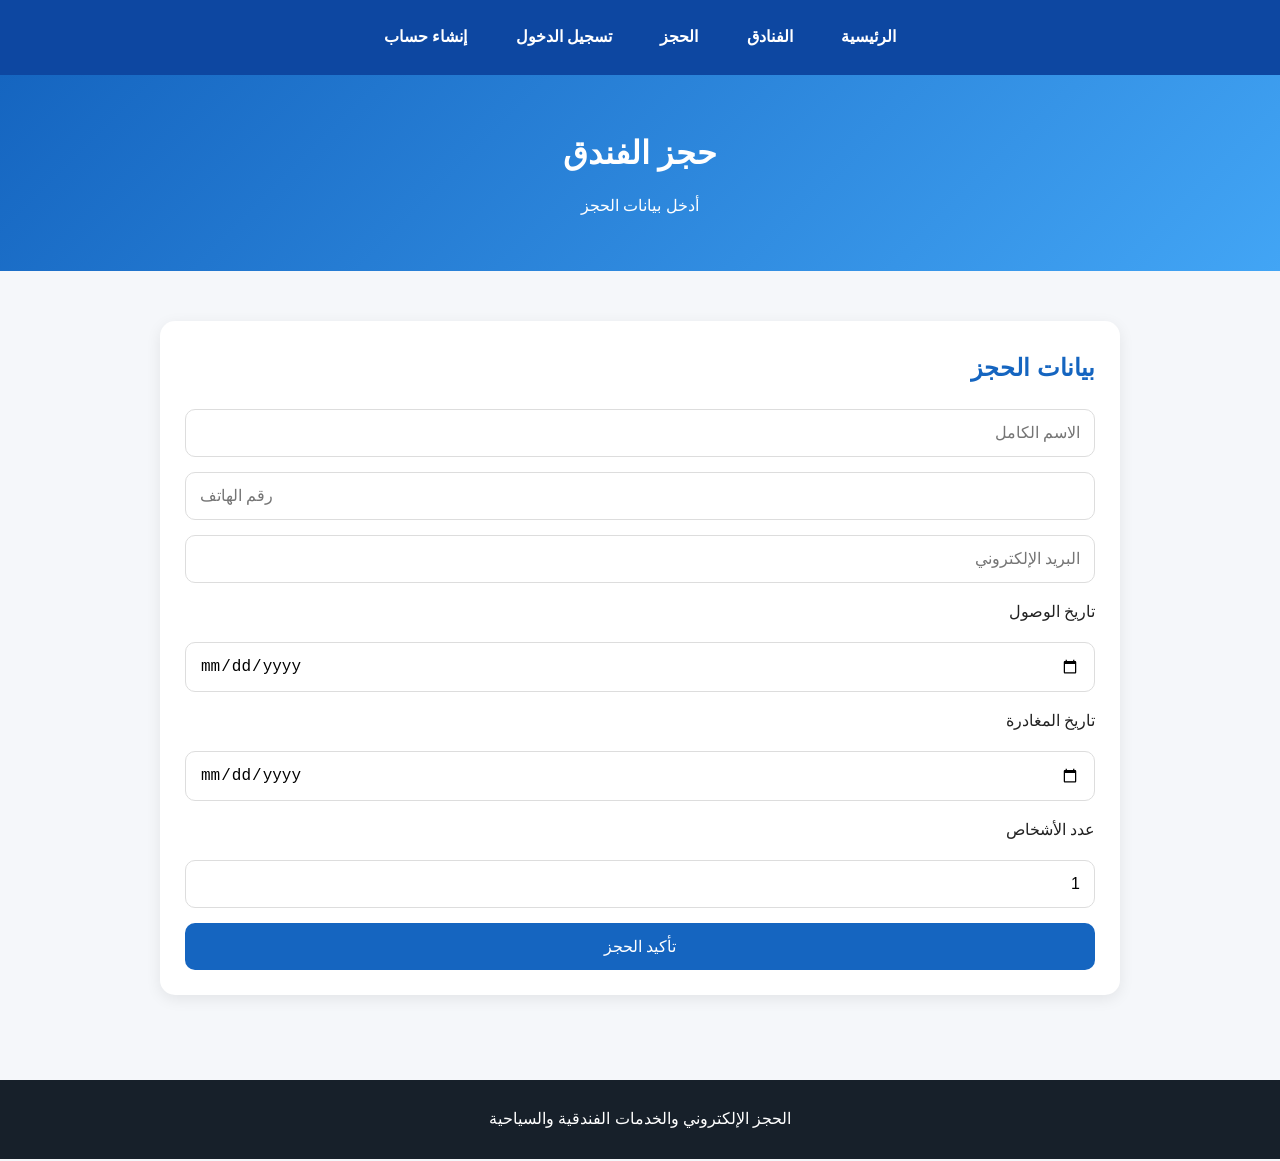
==== booking.html @ fdf69c49 "Rename src/booking.html to booking.html" ====
<!DOCTYPE html>
<html lang="ar" dir="rtl">

<head>
    <meta charset="UTF-8">
    <meta name="viewport" content="width=device-width, initial-scale=1.0">

    <title>حجز الفندق</title>

    <link rel="stylesheet" href="style.css">
</head>

<body>

    <nav>
        <a href="index.html">الرئيسية</a>
        <a href="hotels.html">الفنادق</a>
        <a href="booking.html">الحجز</a>
        <a href="login.html">تسجيل الدخول</a>
        <a href="register.html">إنشاء حساب</a>
    </nav>

    <header>
        <h1>حجز الفندق</h1>
        <p>أدخل بيانات الحجز</p>
    </header>

    <main>

        <section>
            <h2>بيانات الحجز</h2>

            <form>

                <input
                    type="text"
                    placeholder="الاسم الكامل"
                    required
                >

                <input
                    type="tel"
                    placeholder="رقم الهاتف"
                    required
                >

                <input
                    type="email"
                    placeholder="البريد الإلكتروني"
                    required
                >

                <label>تاريخ الوصول</label>

                <input
                    type="date"
                    required
                >

                <label>تاريخ المغادرة</label>

                <input
                    type="date"
                    required
                >

                <label>عدد الأشخاص</label>

                <input
                    type="number"
                    min="1"
                    value="1"
                    required
                >

                <button type="submit">
                    تأكيد الحجز
                </button>

            </form>
        </section>

    </main>

    <footer>
        <p>الحجز الإلكتروني والخدمات الفندقية والسياحية</p>
    </footer>

    <script src="booking.js"></script>

</body>

</html>
---- style.css ----
* {
    box-sizing: border-box;
    margin: 0;
    padding: 0;
}

body {
    font-family: Arial, sans-serif;
    background: #f5f7fa;
    color: #222;
    line-height: 1.8;
}

header {
    background: linear-gradient(135deg, #1565c0, #42a5f5);
    color: white;
    text-align: center;
    padding: 50px 20px;
}

header h1 {
    font-size: 32px;
    margin-bottom: 10px;
}

main {
    max-width: 1000px;
    margin: 30px auto;
    padding: 20px;
}

section {
    background: white;
    padding: 25px;
    margin-bottom: 25px;
    border-radius: 15px;
    box-shadow: 0 4px 15px rgba(0, 0, 0, 0.08);
}

h2 {
    color: #1565c0;
    margin-bottom: 20px;
}

form {
    display: grid;
    gap: 15px;
}

input,
button {
    width: 100%;
    padding: 14px;
    border-radius: 10px;
    font-size: 16px;
}

input {
    border: 1px solid #ddd;
}

button {
    border: none;
    background: #1565c0;
    color: white;
    cursor: pointer;
}

button:hover {
    background: #0d47a1;
}

ul {
    list-style: none;
}

li {
    padding: 12px;
    border-bottom: 1px solid #eee;
}

footer {
    text-align: center;
    background: #17202a;
    color: white;
    padding: 25px;
    margin-top: 40px;
}

@media (max-width: 600px) {
    header h1 {
        font-size: 24px;
    }

    main {
        padding: 10px;
    }
}
nav {
    background: #0d47a1;
    padding: 15px;
    text-align: center;
}

nav a {
    color: white;
    text-decoration: none;
    margin: 0 10px;
    font-weight: bold;
    display: inline-block;
    padding: 8px 12px;
    border-radius: 6px;
}

nav a:hover {
    background: rgba(255, 255, 255, 0.2);
}

@media (max-width: 600px) {

    nav a {
        display: block;
        margin: 5px 0;
    }

}
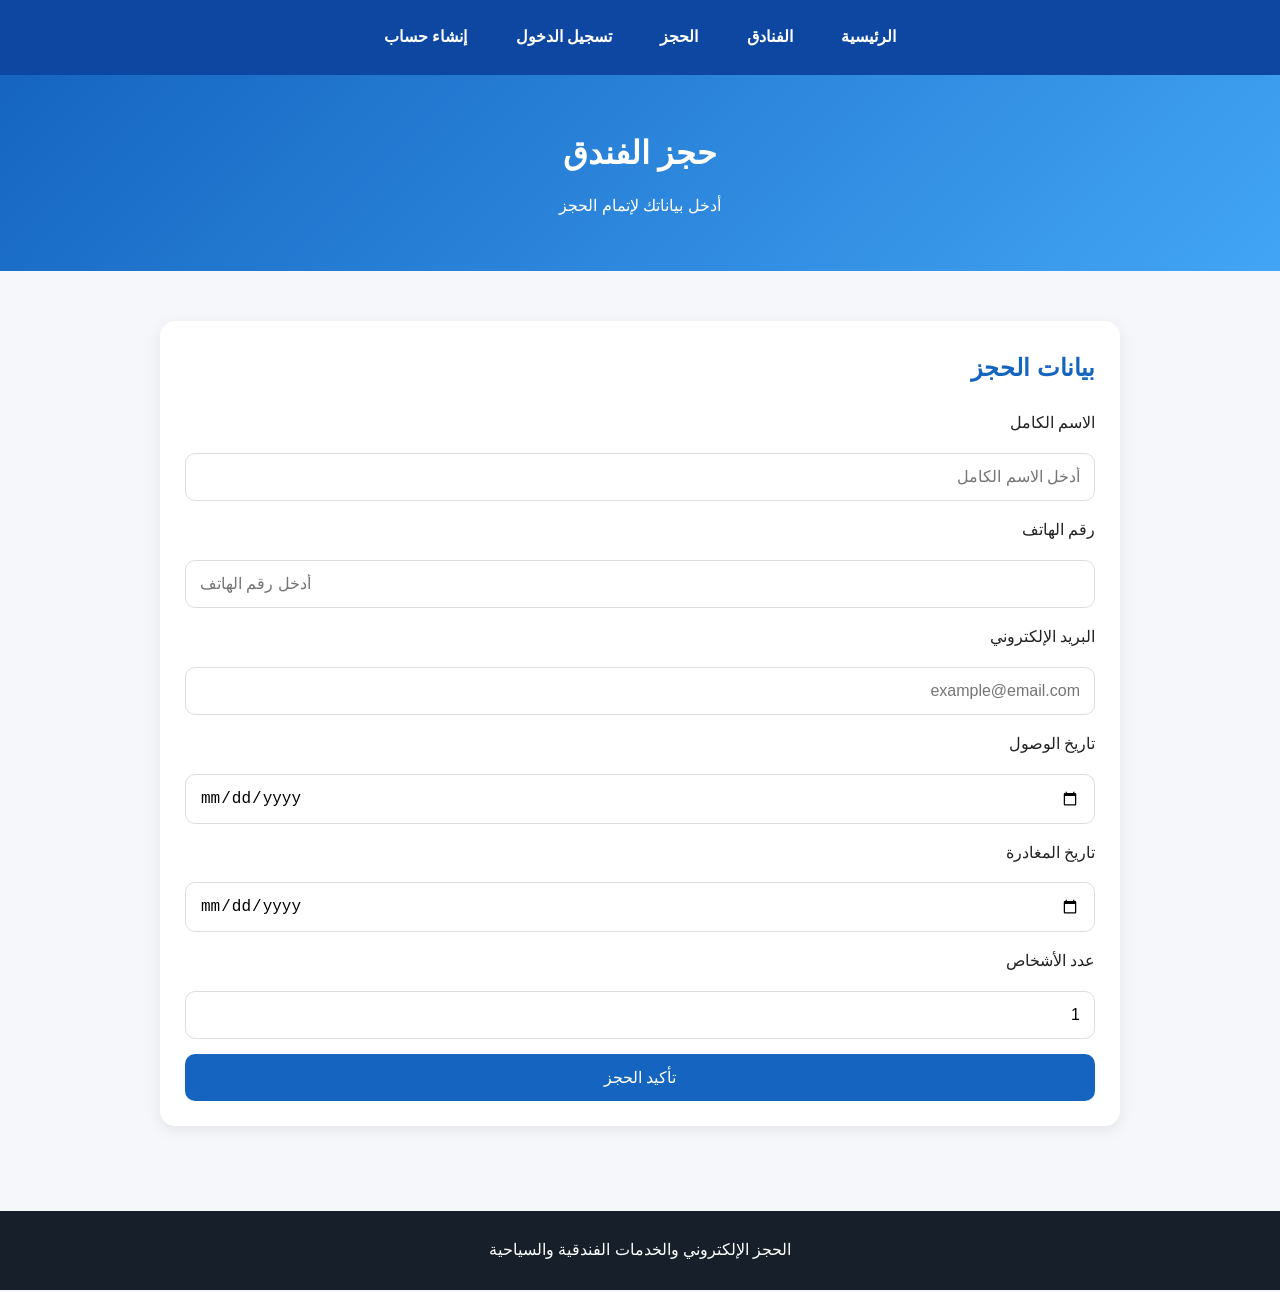
==== commit da02de93: "Update booking form and labels in booking.html" ====
--- a/booking.html
+++ b/booking.html
@@ -5,7 +5,7 @@
     <meta charset="UTF-8">
     <meta name="viewport" content="width=device-width, initial-scale=1.0">
 
-    <title>حجز الفندق</title>
+    <title>حجز الفندق | نزيل</title>
 
     <link rel="stylesheet" href="style.css">
 </head>
@@ -22,52 +22,71 @@
 
     <header>
         <h1>حجز الفندق</h1>
-        <p>أدخل بيانات الحجز</p>
+        <p>أدخل بياناتك لإتمام الحجز</p>
     </header>
 
     <main>
 
         <section>
+
             <h2>بيانات الحجز</h2>
 
-            <form>
+            <form id="bookingForm">
+
+                <label for="fullName">الاسم الكامل</label>
 
                 <input
                     type="text"
-                    placeholder="الاسم الكامل"
+                    id="fullName"
+                    name="fullName"
+                    placeholder="أدخل الاسم الكامل"
                     required
                 >
 
+                <label for="phone">رقم الهاتف</label>
+
                 <input
                     type="tel"
-                    placeholder="رقم الهاتف"
+                    id="phone"
+                    name="phone"
+                    placeholder="أدخل رقم الهاتف"
                     required
                 >
 
+                <label for="email">البريد الإلكتروني</label>
+
                 <input
                     type="email"
-                    placeholder="البريد الإلكتروني"
+                    id="email"
+                    name="email"
+                    placeholder="example@email.com"
                     required
                 >
 
-                <label>تاريخ الوصول</label>
+                <label for="checkIn">تاريخ الوصول</label>
 
                 <input
                     type="date"
+                    id="checkIn"
+                    name="checkIn"
                     required
                 >
 
-                <label>تاريخ المغادرة</label>
+                <label for="checkOut">تاريخ المغادرة</label>
 
                 <input
                     type="date"
+                    id="checkOut"
+                    name="checkOut"
                     required
                 >
 
-                <label>عدد الأشخاص</label>
+                <label for="guests">عدد الأشخاص</label>
 
                 <input
                     type="number"
+                    id="guests"
+                    name="guests"
                     min="1"
                     value="1"
                     required
@@ -78,6 +97,9 @@
                 </button>
 
             </form>
+
+            <div id="bookingResult"></div>
+
         </section>
 
     </main>
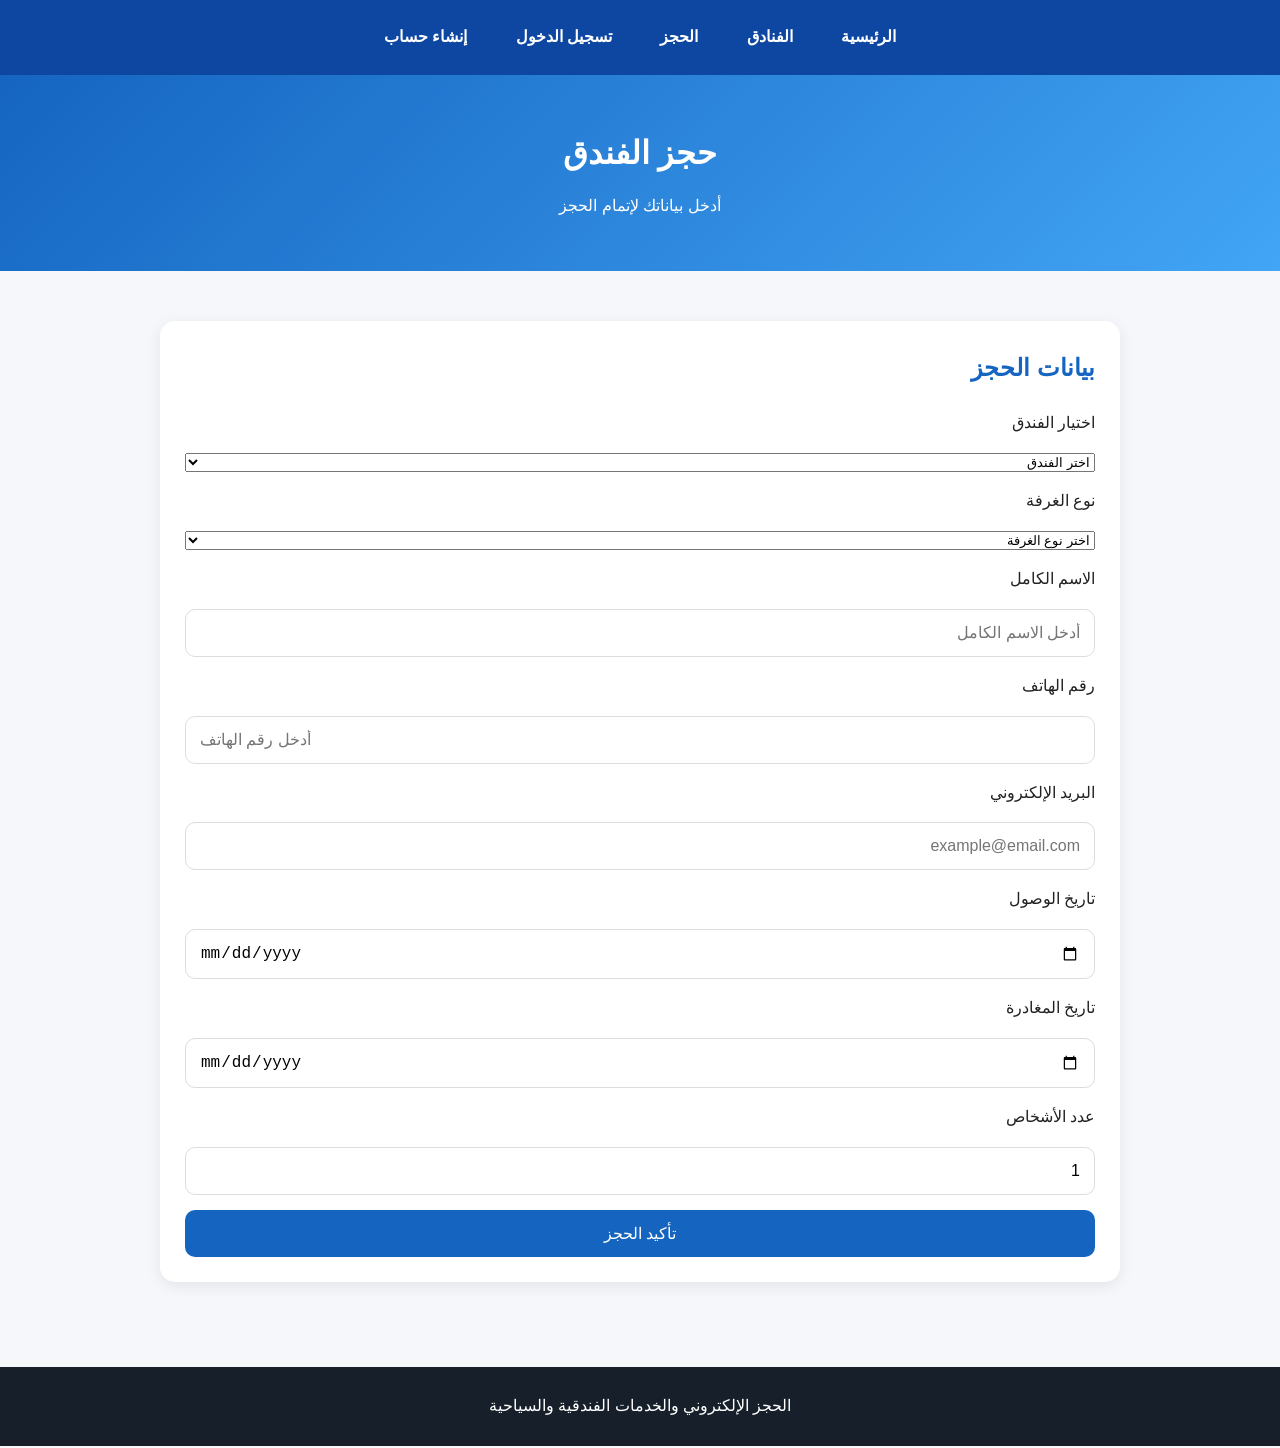
==== commit 15367d3f: "Update booking.html" ====
--- a/booking.html
+++ b/booking.html
@@ -1,3 +1,4 @@
+
 <!DOCTYPE html>
 <html lang="ar" dir="rtl">
 
@@ -33,6 +34,29 @@
 
             <form id="bookingForm">
 
+                <!-- اختيار الفندق -->
+                <label for="hotel">اختيار الفندق</label>
+
+                <select id="hotel" name="hotel" required>
+                    <option value="">اختر الفندق</option>
+                    <option value="فندق نزيل">فندق نزيل</option>
+                    <option value="فندق المكلا">فندق المكلا</option>
+                    <option value="فندق حضرموت">فندق حضرموت</option>
+                </select>
+
+
+                <!-- اختيار الغرفة -->
+                <label for="room">نوع الغرفة</label>
+
+                <select id="room" name="room" required>
+                    <option value="">اختر نوع الغرفة</option>
+                    <option value="غرفة مفردة">غرفة مفردة</option>
+                    <option value="غرفة مزدوجة">غرفة مزدوجة</option>
+                    <option value="جناح">جناح</option>
+                </select>
+
+
+                <!-- اسم العميل -->
                 <label for="fullName">الاسم الكامل</label>
 
                 <input
@@ -43,6 +67,8 @@
                     required
                 >
 
+
+                <!-- رقم الهاتف -->
                 <label for="phone">رقم الهاتف</label>
 
                 <input
@@ -53,6 +79,8 @@
                     required
                 >
 
+
+                <!-- البريد الإلكتروني -->
                 <label for="email">البريد الإلكتروني</label>
 
                 <input
@@ -63,6 +91,8 @@
                     required
                 >
 
+
+                <!-- تاريخ الوصول -->
                 <label for="checkIn">تاريخ الوصول</label>
 
                 <input
@@ -72,6 +102,8 @@
                     required
                 >
 
+
+                <!-- تاريخ المغادرة -->
                 <label for="checkOut">تاريخ المغادرة</label>
 
                 <input
@@ -81,6 +113,8 @@
                     required
                 >
 
+
+                <!-- عدد الأشخاص -->
                 <label for="guests">عدد الأشخاص</label>
 
                 <input
@@ -92,21 +126,29 @@
                     required
                 >
 
+
+                <!-- زر الحجز -->
                 <button type="submit">
                     تأكيد الحجز
                 </button>
 
             </form>
 
+
+            <!-- نتيجة الحجز -->
             <div id="bookingResult"></div>
 
         </section>
 
     </main>
 
+
     <footer>
-        <p>الحجز الإلكتروني والخدمات الفندقية والسياحية</p>
+        <p>
+            الحجز الإلكتروني والخدمات الفندقية والسياحية
+        </p>
     </footer>
+
 
     <script src="booking.js"></script>
 
